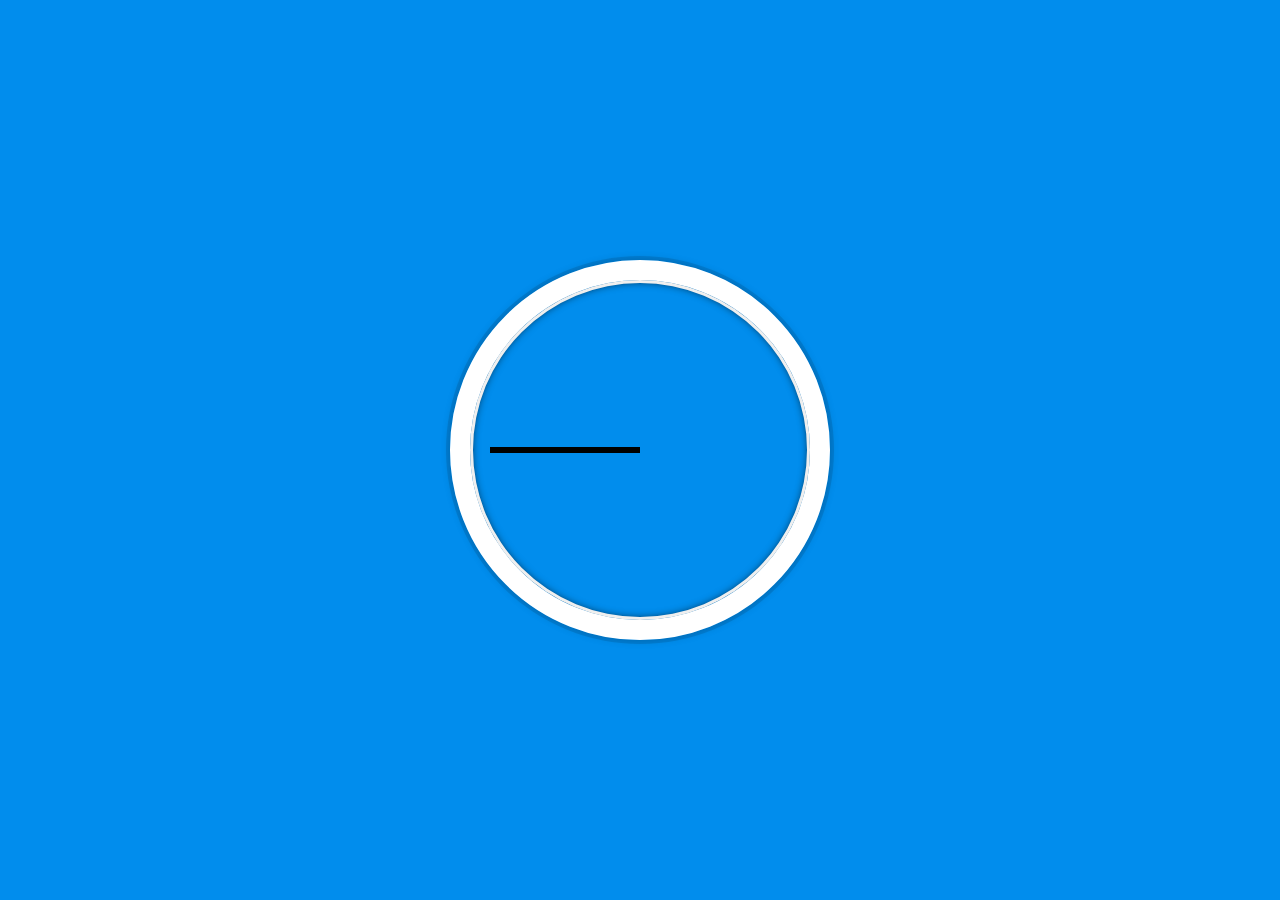
==== 02 - JS and CSS Clock/index.html @ c6297fef "Added starter files" ====
<!DOCTYPE html>
<html lang="en">
<head>
  <meta charset="UTF-8">
  <title>JS + CSS Clock</title>
</head>
<body>


    <div class="clock">
      <div class="clock-face">
        <div class="hand hour-hand"></div>
        <div class="hand min-hand"></div>
        <div class="hand second-hand"></div>
      </div>
    </div>


  <style>
    html {
      background: #018DED url(https://unsplash.it/1500/1000?image=881&blur=5);
      background-size: cover;
      font-family: 'helvetica neue';
      text-align: center;
      font-size: 10px;
    }

    body {
      margin: 0;
      font-size: 2rem;
      display: flex;
      flex: 1;
      min-height: 100vh;
      align-items: center;
    }

    .clock {
      width: 30rem;
      height: 30rem;
      border: 20px solid white;
      border-radius: 50%;
      margin: 50px auto;
      position: relative;
      padding: 2rem;
      box-shadow:
        0 0 0 4px rgba(0,0,0,0.1),
        inset 0 0 0 3px #EFEFEF,
        inset 0 0 10px black,
        0 0 10px rgba(0,0,0,0.2);
    }

    .clock-face {
      position: relative;
      width: 100%;
      height: 100%;
      transform: translateY(-3px); /* account for the height of the clock hands */
    }

    .hand {
      width: 50%;
      height: 6px;
      background: black;
      position: absolute;
      top: 50%;
    }

  </style>

  <script>


  </script>
</body>
</html>
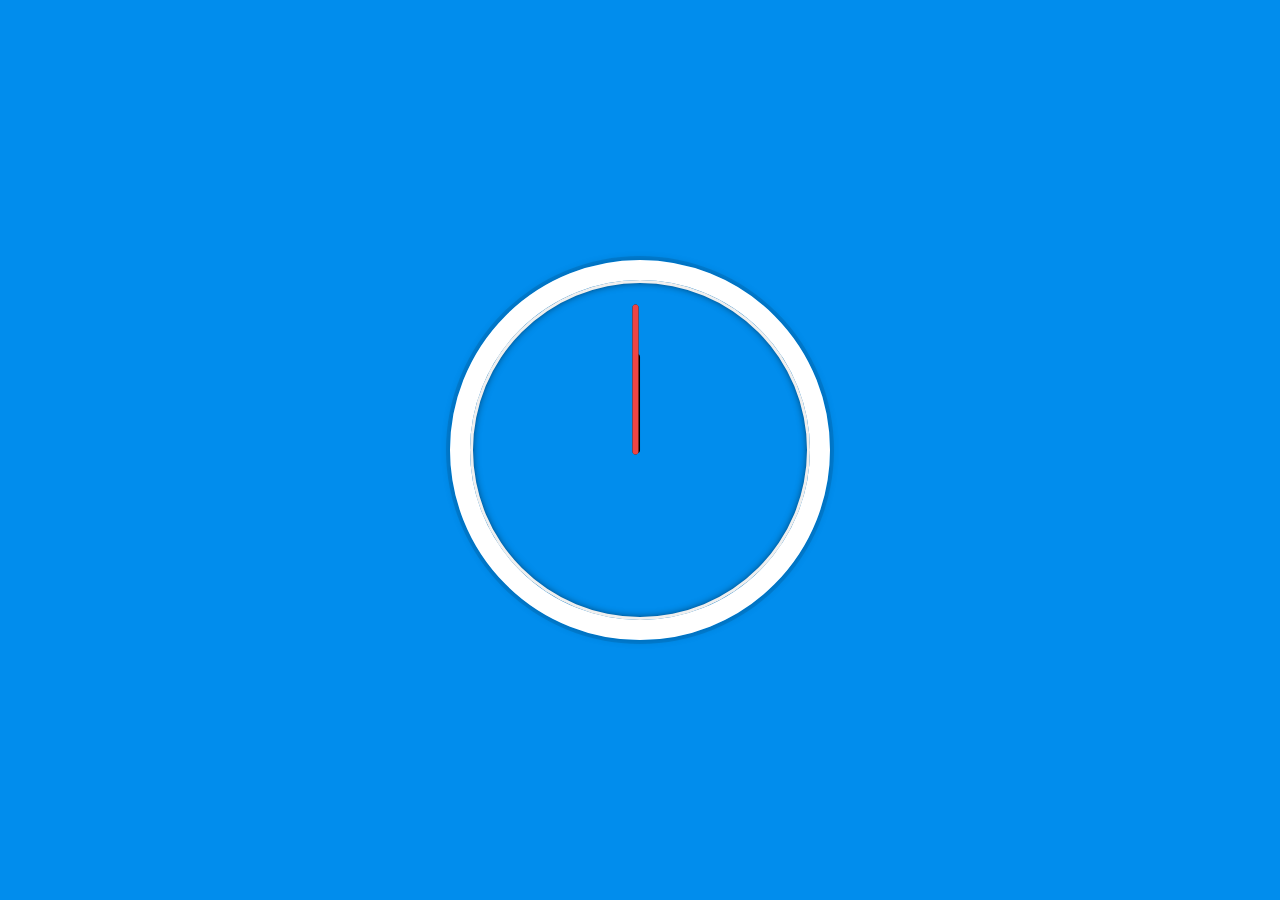
==== commit 0264152e: "Finished Project" ====
--- a/02 - JS and CSS Clock/index.html
+++ b/02 - JS and CSS Clock/index.html
@@ -62,12 +62,47 @@
       background: black;
       position: absolute;
       top: 50%;
+      transform-origin: 97%;
+      transform: rotate(90deg);
+      transition: all 0.00s;
+      transition-timing-function: ease-in-out;
+      border-radius: 25px;
     }
+      .hour-hand {
+          width: 33%;
+          margin-left: 17%;
+      }
+      
+      .second-hand {
+          background: #ee4444;
+          
+      }
 
   </style>
+    
 
   <script>
-
+      const hand = document.querySelector('.hand');
+      const secondHand = document.querySelector('.second-hand');
+      const minuteHand =  document.querySelector('.min-hand');
+      const hourHand = document.querySelector('.hour-hand');
+      
+      function setDate(){
+        const now = new Date();
+        const seconds = now.getSeconds();
+        const minutes = now.getMinutes();
+        const hours = now.getHours();
+        
+        const secondsDegrees = ((seconds / 60) * 360) + 90;
+        const minutesDegrees = ((minutes / 60) * 360) + 90;
+        const hoursDegrees = ((hours % 12) * (360 / 12)) + 90;
+          
+        secondHand.style.transform = `rotate(${secondsDegrees}deg)`;
+        minuteHand.style.transform = `rotate(${minutesDegrees}deg)`;
+        hourHand.style.transform = `rotate(${hoursDegrees}deg)`;
+        console.log(hours);
+    }
+    setInterval(setDate, 1000);
 
   </script>
 </body>
